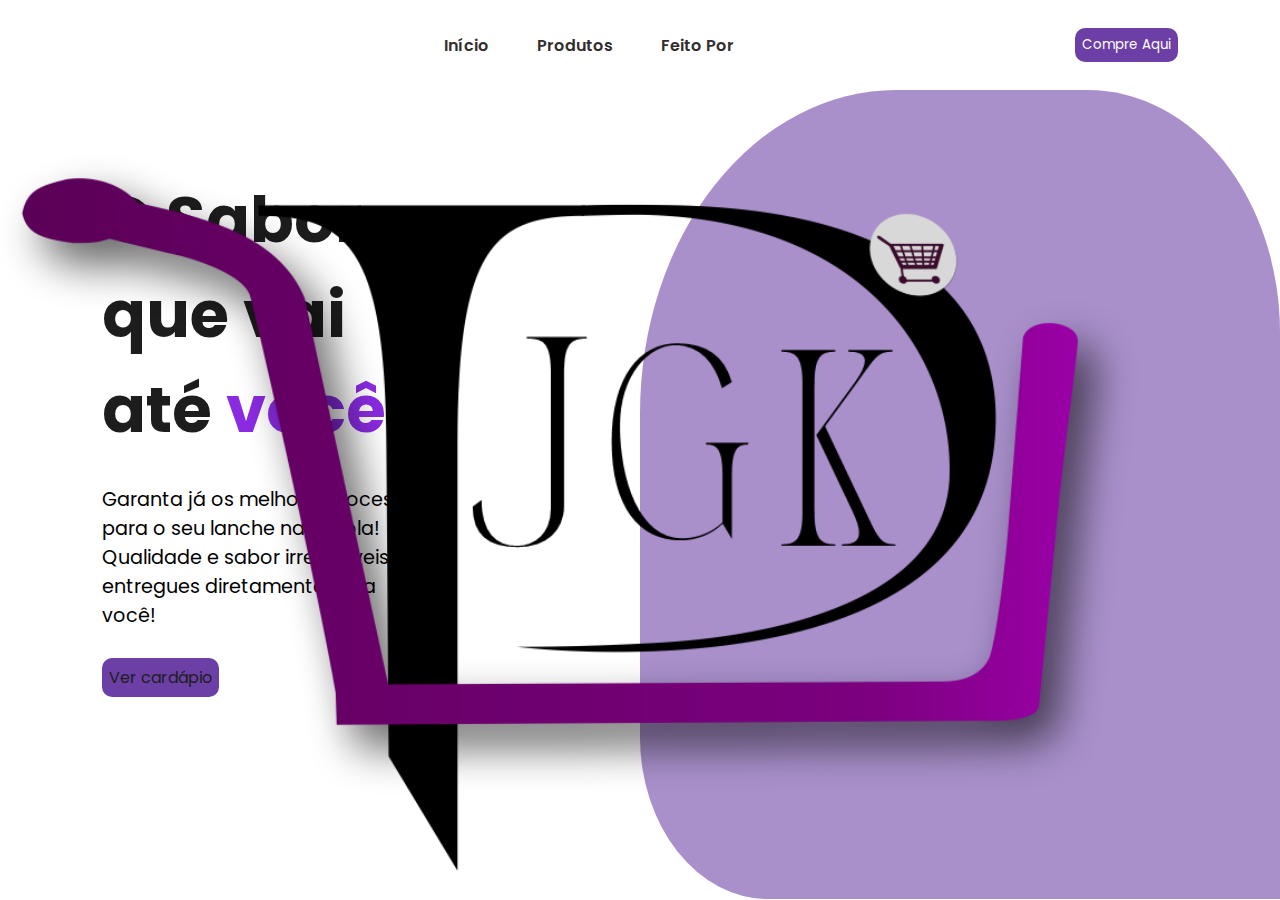
==== index.html @ 3df5bb25 "1° versão do nosso site" ====
<!DOCTYPE html>
<html lang="pt-br">
<head>
    <meta charset="UTF-8">
    <meta name="viewport" content="width=device-width, initial-scale=1.0">
    <title>Project Alura HTML</title>
    <link rel="stylesheet" href="Style/style.css">
    <script src="script.js"></script>
    <link rel="stylesheet" href="Style/header.css">
    <link rel="stylesheet" href="Style/home.css">
    <link rel="stylesheet" href="https://cdnjs.cloudflare.com/ajax/libs/font-awesome/6.7.1/css/all.min.css" integrity="sha512-5Hs3dF2AEPkpNAR7UiOHba+lRSJNeM2ECkwxUIxC1Q/FLycGTbNapWXB4tP889k5T5Ju8fs4b1P5z/iB4nMfSQ==" crossorigin="anonymous" referrerpolicy="no-referrer" />
<link rel="shortcut icon" href="logo teste.png" type="image/x-icon">

</head>
<body>
    

<header>
<nav id="navbar">
    <i class="fa-solid fa-truck-fast" id="nav_logo"></i>
<ul class="nav-list">
    <li class="nav-item"><a href="#">Início</a></li>
    <li class="nav-item"><a href="#">Produtos</a></li>
    <li class="nav-item"><a href="#">Feito Por</a></li>
</ul>


<button class="btn1">
    Compre Aqui
</button>


</nav>

</div>



</header>

<main id="content">

    <div class="passo ativo" id="passo-0">

    <section id="home">

        <div class="shape"></div>
<div id="cta">
    <h1 class="title">
        O Sabor que vai até <span>você</span>
    </h1>
    <p class="description">
    
Garanta já os melhores doces para o seu lanche na escola! Qualidade e sabor irresistíveis, entregues diretamente para você!
        </p>

        <div id="cta_buttons">

            <a href="#" class="btn1">Ver cardápio</a>
           
        </div>
</div>

<div id="banner">
<img src="logo teste.png" >
</div>

    </section>
    
</main>


</body>
</html>
---- Style/style.css ----
@import url('https://fonts.googleapis.com/css2?family=Poppins:ital,wght@0,100;0,200;0,300;0,400;0,500;0,600;0,700;0,800;0,900;1,100;1,200;1,300;1,400;1,500;1,600;1,700;1,800;1,900&display=swap');
*{
    margin: 0;
    padding: 0;
    box-sizing: border-box;
    font-family: 'Poppins', 'sans-serif';
}

section{
    padding: 28px 8%;
}

.btn1{
    border-radius: 10px; 
    border: none;
    padding: 7px;
    color: #fff;
    background-color: #6B3FA5;
    display: flex;
    align-items: center;
    justify-content: center;
}

.btn1:hover{
    box-shadow: 0px 0px 5px 2px rgba(14, 13, 13, 0.900);
    background-color:#732CCF;
}
---- Style/header.css ----
body{
    background-color: #fff;
}

header{
    width: 100%;
    padding: 28px 8%;

}


#navbar{
    display: flex;
    width: 100%;
    align-items: center;
    justify-content: space-between;
}


#nav_logo{
    font-size: 44px;
    color: #6B3FA5;
}

.nav-list{
    display: flex;
    list-style: none;
    gap: 48px;
      
   }

   .nav-item a {
    text-decoration: none;
    color: rgb(49, 45, 45);
    font-weight: 600;
    }






.nav-item a:hover {
    color: #000000;
    border-bottom: 3px solid  #6B3FA5 ;
    border-radius: 4px;
}
---- Style/home.css ----
#home{
    display: flex;
    min-height: calc(100vh - 91px);
    position: relative;
}

#cta {
    width: 35%;
    display: flex;
    flex-direction: column;
    gap: 28px;
    margin-top: 5%;
}

#cta .title{
    font-size: 4rem;
    color: #1d1d1d;
}

#cta .title span{
    color: blueviolet;
}

#cta .description{
    font-size: 1.2rem;
}

#cta_buttons {
 display: flex;
 gap: 24px;
}



#cta_buttons a {
    text-decoration:
    none;
    color: #1d1d1d;
}

.btn1:hover{
    background-color:#732CCF;
}

#banner{
    display: flex;
    align-items: start;
    justify-content: end;
    width: 70%;
    z-index: 2;
}

#banner img{
    height: 100%;
    width: fit-content;
}

.shape{
    background-color: #6b3fa594;
    width: 50%;
    height: 100%;
    position: absolute;
    border-radius: 40% 30% 0% 20%;
    top: 0;
    right: 0;
    z-index: 1 ;
}
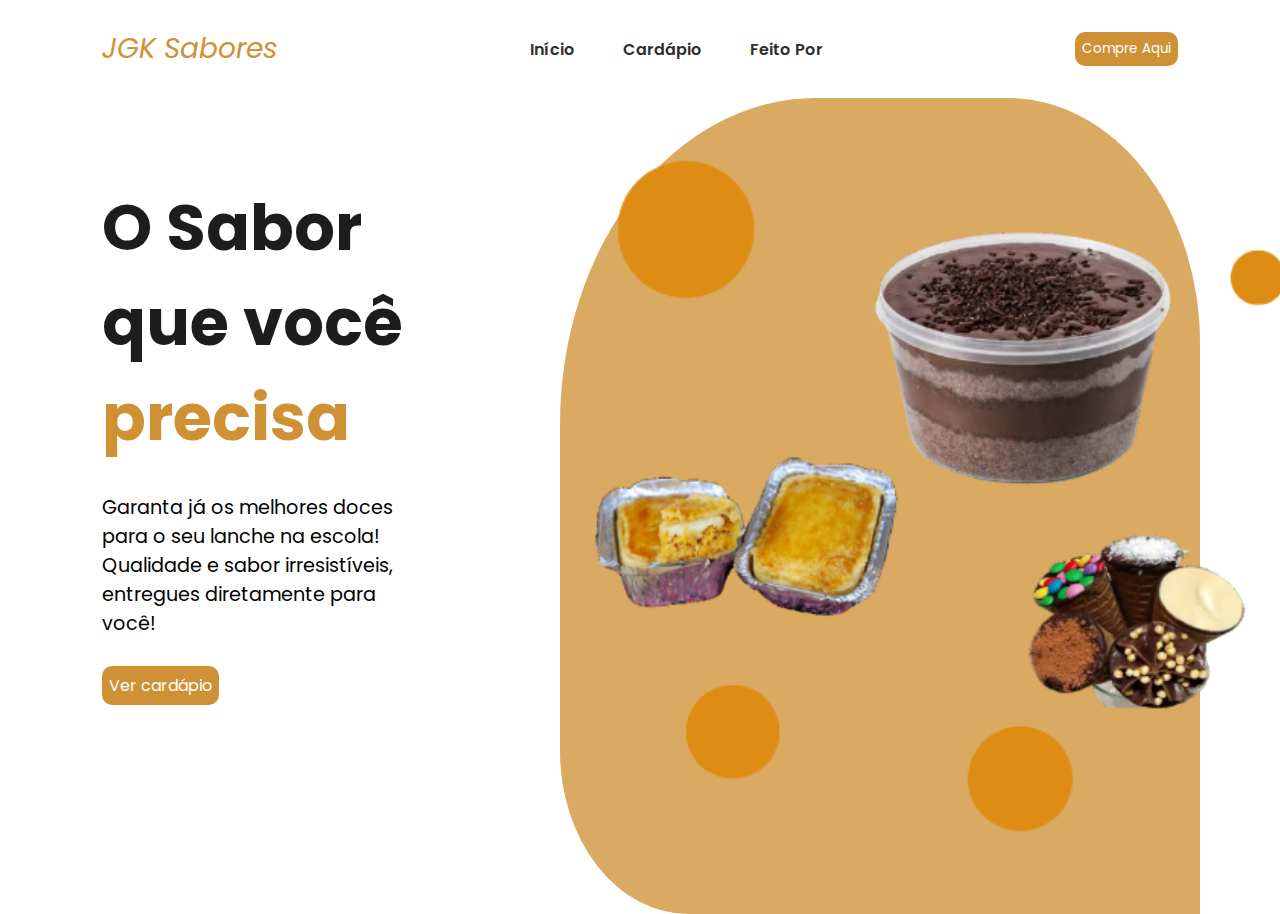
==== commit eb63d427: "2° versão do nosso site" ====
--- a/index.html
+++ b/index.html
@@ -3,9 +3,8 @@
 <head>
     <meta charset="UTF-8">
     <meta name="viewport" content="width=device-width, initial-scale=1.0">
-    <title>Project Alura HTML</title>
+    <title>JGK Sabores</title>
     <link rel="stylesheet" href="Style/style.css">
-    <script src="script.js"></script>
     <link rel="stylesheet" href="Style/header.css">
     <link rel="stylesheet" href="Style/home.css">
     <link rel="stylesheet" href="https://cdnjs.cloudflare.com/ajax/libs/font-awesome/6.7.1/css/all.min.css" integrity="sha512-5Hs3dF2AEPkpNAR7UiOHba+lRSJNeM2ECkwxUIxC1Q/FLycGTbNapWXB4tP889k5T5Ju8fs4b1P5z/iB4nMfSQ==" crossorigin="anonymous" referrerpolicy="no-referrer" />
@@ -13,15 +12,17 @@
 
 </head>
 <body>
+
+  
     
+<header>
 
-<header>
 <nav id="navbar">
-    <i class="fa-solid fa-truck-fast" id="nav_logo"></i>
+    <i class="fa-solid fa-burger " id="nav_logo"> JGK Sabores</i>
 <ul class="nav-list">
-    <li class="nav-item"><a href="#">Início</a></li>
-    <li class="nav-item"><a href="#">Produtos</a></li>
-    <li class="nav-item"><a href="#">Feito Por</a></li>
+    <li class="nav-item"><a href="index.html">Início</a></li>
+    <li class="nav-item"><a href="Outras Pages/produtos.html">Cardápio</a></li>
+    <li class="nav-item"><a href="Outras Pages/feitopor.html">Feito Por</a></li>
 </ul>
 
 
@@ -34,7 +35,7 @@
 
 </div>
 
-
+ 
 
 </header>
 
@@ -47,7 +48,7 @@
         <div class="shape"></div>
 <div id="cta">
     <h1 class="title">
-        O Sabor que vai até <span>você</span>
+        O Sabor que você <span>precisa</span>
     </h1>
     <p class="description">
     
@@ -56,19 +57,27 @@
 
         <div id="cta_buttons">
 
-            <a href="#" class="btn1">Ver cardápio</a>
+            <a href="Outras Pages/produtos.html" class="btn1">Ver cardápio</a>
            
         </div>
 </div>
 
 <div id="banner">
-<img src="logo teste.png" >
+<img src="j-tech (9).png">
 </div>
 
     </section>
     
 </main>
 
+
+
+
+ 
+
+
+
+<script src="assets/js/script.js"></script>
 
 </body>
 </html>
--- a/Style/style.css
+++ b/Style/style.css
@@ -15,7 +15,7 @@
     border: none;
     padding: 7px;
     color: #fff;
-    background-color: #6B3FA5;
+    background-color: #CF9135;
     display: flex;
     align-items: center;
     justify-content: center;
@@ -23,5 +23,15 @@
 
 .btn1:hover{
     box-shadow: 0px 0px 5px 2px rgba(14, 13, 13, 0.900);
-    background-color:#732CCF;
+    background-color:#DE8D14;
 }
+
+.section-title {
+    color: #CF9134;
+    font-size: 2rem;
+    margin-top: 40px;
+}
+
+.section-subtitle {
+    font-size: 2.1875rem;
+} --- a/Style/header.css
+++ b/Style/header.css
@@ -1,49 +1,59 @@
-body{
-    background-color: #fff;
+header {
+    width: 100%;
+    padding: 28px 8%;
 }
 
-header{
-    width: 100%;
-    padding: 28px 8%;
-
-}
-
-
-#navbar{
+#navbar {
     display: flex;
     width: 100%;
     align-items: center;
     justify-content: space-between;
 }
 
-
-#nav_logo{
-    font-size: 44px;
-    color: #6B3FA5;
+#nav_logo {
+    font-size: 28px;
+    color: #CF9134;
 }
 
-.nav-list{
+.nav-list {
     display: flex;
     list-style: none;
     gap: 48px;
-      
-   }
+}
 
-   .nav-item a {
+.nav-item a {
     text-decoration: none;
     color: rgb(49, 45, 45);
     font-weight: 600;
-    }
-
-
-
-
-
+}
 
 .nav-item a:hover {
     color: #000000;
-    border-bottom: 3px solid  #6B3FA5 ;
+    border-bottom: 3px solid #DE8D14;
     border-radius: 4px;
 }
 
+@media (max-width: 768px) {
+    header {
+        padding: 15px 5%;
+    }
 
+    #navbar {
+        flex-wrap: wrap;
+    }
+
+    .nav-list {
+        flex-direction: column;
+        gap: 12px;
+    }
+}
+
+@media (max-width: 480px) {
+    #nav_logo {
+        font-size: 32px;
+    }
+
+    .nav-list {
+        gap: 10px;
+    }
+}
--- a/Style/home.css
+++ b/Style/home.css
@@ -1,6 +1,6 @@
 #home{
     display: flex;
-    min-height: calc(100vh - 91px);
+    min-height: calc(100vh - 90px);
     position: relative;
 }
 
@@ -18,7 +18,7 @@
 }
 
 #cta .title span{
-    color: blueviolet;
+    color: #CF9134;
 }
 
 #cta .description{
@@ -35,33 +35,38 @@
 #cta_buttons a {
     text-decoration:
     none;
-    color: #1d1d1d;
+    color: #ffffff;
 }
 
 .btn1:hover{
-    background-color:#732CCF;
+    background-color:#d68b1b;
+}
+#banner {
+    display: flex;
+    align-items: center; /* Centraliza verticalmente */
+    justify-content: center; /* Centraliza horizontalmente */
+    width: 80%; /* Define o espaço que o banner ocupa */
+    z-index: 2;
+    position: relative; /* Torna a posição relativa para alinhar com o .shape */
+    overflow: hidden; /* Garante que a imagem não ultrapasse os limites */
+    left: 150px;
 }
 
-#banner{
-    display: flex;
-    align-items: start;
-    justify-content: end;
-    width: 70%;
-    z-index: 2;
+#banner img {
+    max-width: 150%; /* Garante que a largura máxima da imagem respeite o container */
+    height: 760px; /* Mantém a proporção da imagem */
+    object-fit: cover; /* Ajusta a imagem ao tamanho do container */
+    z-index: 2; /* Certifica-se de que a imagem esteja acima do fundo */
+    position: relative;
 }
 
-#banner img{
-    height: 100%;
-    width: fit-content;
-}
-
-.shape{
-    background-color: #6b3fa594;
+.shape {
+    background-color: #cf9134c5;
     width: 50%;
     height: 100%;
     position: absolute;
     border-radius: 40% 30% 0% 20%;
     top: 0;
-    right: 0;
-    z-index: 1 ;
-}+    right: 80px;
+    z-index: 1; /* Mantém o fundo atrás da imagem */
+}
